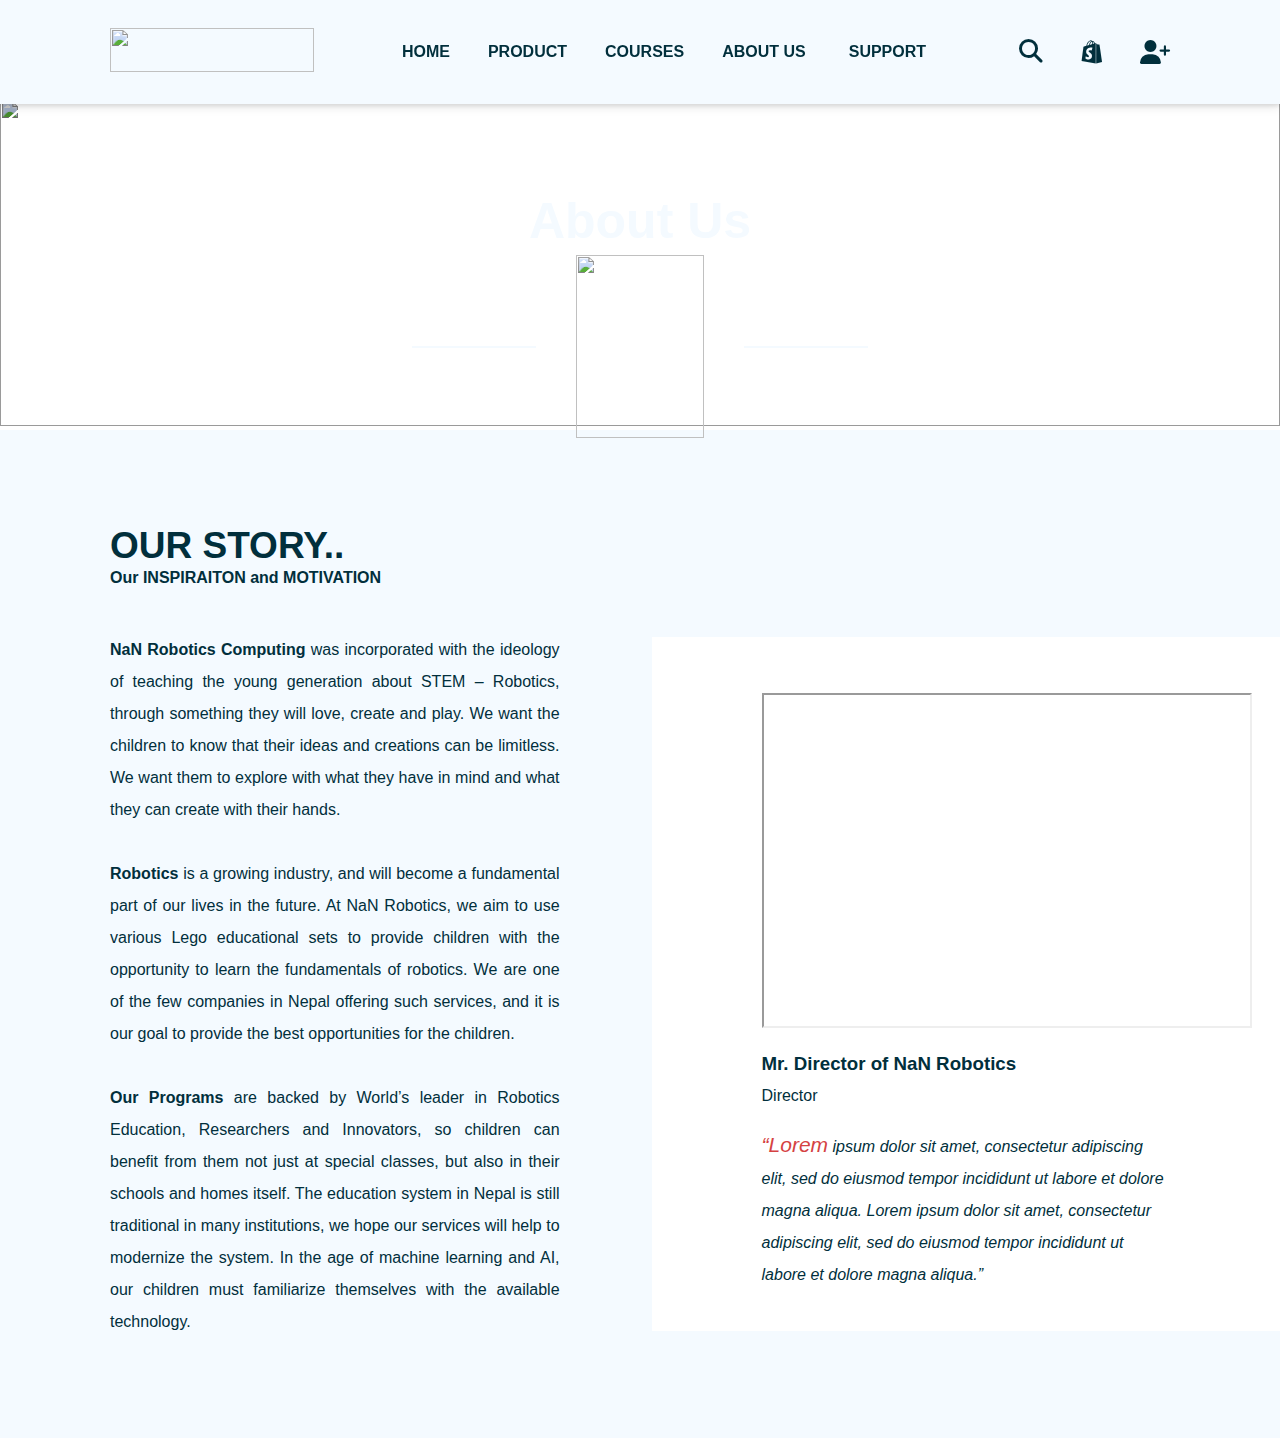
==== about.html @ 8c330cb4 "adding files" ====
<!DOCTYPE html>
<html lang="en">
    <head>
        <meta charset="UTF-8">
        <meta name="viewport" content="width=device-width, initial-scale=1.0">
        <title>About Us</title>
        <link rel="stylesheet" href="/about.css">
        <link rel="stylesheet" href="https://cdnjs.cloudflare.com/ajax/libs/font-awesome/6.4.0/css/all.min.css">
    </head>
    <body>
        <!-- ----------------NAV BAR---------------------- -->
        <section class="nav-bar">
            <nav>
                <div class="wow fadeInLeft">
                    <img src="/images/logo.png" class="logo">
                </div>
                <div class="hz-menu wow zoomInDown">
                    <ul>
                        <li>
                            <a href="/index.html">HOME</a>
                        </li>
                        <li>
                            <a href="#products">PRODUCT</a>
                        </li>
                        <li>
                            <a href="#courses">COURSES</a>
                        </li>
                        <!-- ---------------NAV BAR DROPDOWN----------------- -->
                        <li class="dropdown">
                            <div class="dropbtn">
                                <a href="#about">ABOUT US</a>
                                <div class="dropdown__arrow">
                                    <img src="/images/dropdown_arrow.svg" alt="">
                                </div>
                            </div>
                            <ul class="dropdown-content">
                                <li>
                                    <a href="#">COMPANY</a>
                                </li>
                                <li>
                                    <a href="#blogs">BLOGS</a>
                                </li>
                                <li>
                                    <a href="#">PROJECT GALLERY</a>
                                </li>
                                <li>
                                    <a href="#testimonials">TESTIMONIALS</a>
                                </li>
                            </ul>
                        </li>
                        <li class="dropdown">
                            <div class="dropbtn">
                                <a href="">SUPPORT</a>
                                <div class="dropdown__arrow">
                                    <img src="/images/dropdown_arrow.svg" alt="">
                                </div>
                            </div>
                            <ul class="dropdown-content">
                                <li>
                                    <a href="#">PARTNERSHIP</a>
                                </li>
                                <li>
                                    <a href="#">CONTACT</a>
                                </li>
                                <li>
                                    <a href="#">CURRICULUM</a>
                                </li>
                            </ul>
                        </li>
                    </ul>
                </div>
                <!-- ---------------NAV BAR DROPDOWN----------------- -->
                <div class="icons wow fadeInRight">
                    <div id="myOverlay" class="overlay">
                        <span class="closebtn" onclick="closeSearch()" title="Close Overlay">×</span>
                        <div class="overlay-content">
                            <form action="">
                                <input type="text" placeholder="Search.." name="search">
                                <button type="submit">
                                    <i class="fa fa-search"></i>
                                </button>
                            </form>
                        </div>
                    </div>
                    <div class="openBtn" onclick="openSearch()">
                        <i class="fa-solid fa-magnifying-glass fa-spin"></i>
                    </div>
                    <a href="">
                        <i class="fa-brands fa-shopify fa-bounce"></i>
                    </a>
                    <a href="">
                        <i class="fa-solid fa-user-plus fa-beat"></i>
                    </a>
                </div>
            </nav>
        </section>
        <!-- ----------------NAV BAR---------------------- -->
        <!-- ----------------hero-section---------------------- -->
        <section id="hero-section">
            <img class="main-image" src="/images/about.jpg" alt="">
            <div class="caption">
                <div class="title">
                    <h1 class=" wow fadeInLeft">About Us</h1>
                    <div class="title-icon">
                        <div class="line"></div>
                        <div class="icon">
                            <img src="/images/title-icon.svg" alt="">
                        </div>
                        <div class="line"></div>
                    </div>
                </div>
                <!-- <div class="wow zoomInDown">
                    <button class="cta">
                        <span>ENROLL NOW</span>
                        <svg viewBox="0 0 13 10" height="10px" width="15px">
                            <path d="M1,5 L11,5"></path>
                            <polyline points="8 1 12 5 8 9"></polyline>
                        </svg>
                    </button>
                </div> -->
            </div>
        </section>
        <!-- ----------------hero-section---------------------- -->
        <!-- ---------------our story----------------- -->
        <section id="our-story">
            <div class="left-container">
                <header>
                    <h2 class="wow fadeInLeft">
                        <b>OUR STORY..</b>
                    </h2>
                    <h4 class="wow fadeInRight">
                        Our INSPIRAITON and MOTIVATION
                    </h4>
                </header>
                <p class="wow fadeInDown">
                    <b>NaN Robotics Computing</b>
                    was incorporated with the ideology of teaching the young generation about STEM – Robotics, through something they will love, create and play. We want the children to know that their ideas and creations can be limitless. We want them to explore with what they have in mind and what they can create with their hands.
                    <br>
                    <br>
                    <b>Robotics</b>
                    is a growing industry, and will become a fundamental part of our lives in the future. At NaN Robotics, we aim to use various Lego educational sets to provide children with the opportunity to learn the fundamentals of robotics. We are one of the few companies in Nepal offering such services, and it is our goal to provide the best opportunities for the children.
                    <br>
                    <br>
                    <b>Our Programs</b>
                    are backed by World’s leader in Robotics Education, Researchers and Innovators, so children can benefit from them not just at special classes, but also in their schools and homes itself. The education system in Nepal is still traditional in many institutions, we hope our services will help to modernize the system. In the age of machine learning and AI, our children must familiarize themselves with the available technology.
                </p>
            </div>
            <div class="right-container">
                <div class="director-image">
                    <iframe width="490" height="335"  src="https://www.youtube.com/embed/Amfrm2V_KO0?controls=0"></iframe>
                </div>
                <div class="director-text">
                    <h3>Mr. Director of NaN Robotics</h3>
                    <p>Director</p>
                    <p>
                        <i>
                            <span class="red">“Lorem</span> ipsum dolor sit amet, consectetur adipiscing elit, sed do eiusmod tempor incididunt ut labore et dolore magna aliqua. Lorem ipsum dolor sit amet, consectetur adipiscing elit, sed do eiusmod tempor incididunt ut labore et dolore magna aliqua.”
                        </i>
                    </p>
                </div>
            </div>
        </section>
        <!-- ---------------our story----------------- -->
    </body>
</html>
---- about.css ----
* {
  padding: 0;
  margin: 0;
  box-sizing: border-box;
  font-family: "Montserrat", sans-serif;
  scroll-behavior: smooth;
  color: #012f3c;
}

/* ------------------------NAV BAR-------------------- */

nav {
  position: fixed;
  z-index: 999;
  top: 0;
  width: 100%;
  background-color: #f4faff;
  padding: 28px 110px;
  display: flex;
  justify-content: space-between;
  align-items: center;
  box-shadow: 0 2px 4px 0 rgba(0, 0, 0, 0.1), 0 3px 10px 0 rgba(0, 0, 0, 0.1);
}

/* a:active {
  color: #03a4ee;} */

.logo {
  width: 204px;
  height: 44.2px;
}

.icons {
  display: flex;
  flex-direction: row;
  justify-content: center;
  align-items: center;
  gap: 38px;
}

.icons i {
  font-size: 24px;
  color: #012f3c;
}

/* -------------SEARCH IN NAV BAR------------------ */

.openBtn {
  border: none;
  font-size: 20px;
  cursor: pointer;
}

.overlay {
  height: 100%;
  width: 100%;
  display: none;
  position: fixed;
  z-index: 1;
  top: 0;
  left: 0;
  background-color: rgb(0, 0, 0);
  background-color: rgba(0, 0, 0, 0.9);
}

.overlay-content {
  position: relative;
  top: 46%;
  width: 80%;
  text-align: center;
  margin-top: 30px;
  margin: auto;
}

.overlay .closebtn {
  position: absolute;
  top: 20px;
  right: 45px;
  font-size: 60px;
  cursor: pointer;
  color: #f4faff;
}

.overlay .closebtn:hover {
  color: #ccc;
}

.overlay input[type="text"] {
  padding: 15px;
  font-size: 20.5px;
  border: none;
  float: left;
  width: 80%;
  background: #f4faff;
}

.overlay input[type="text"]:hover {
  background: #f1f1f1;
}

.overlay button {
  float: left;
  width: 20%;
  padding: 17px;
  background: #012f3c;
  font-size: 16px;
  border: none;
  cursor: pointer;
  color: #03a4ee;
}

.overlay button:hover {
  background: #03a4ee;
}

.overlay i {
  color: #f4faff;
}

/* ------------------Menu----------------- */

.hz-menu ul {
  font-size: 16px;
  display: flex;
  align-items: center;
  flex-direction: row;
  gap: 38px;
  list-style-type: none;
  padding: 0;
  margin: 0;
}

.hz-menu ul li a {
  position: relative;
  font-weight: 600;
  cursor: pointer;
  /* padding: 12px 16px; */
  /* border-radius: 10px; */
  color: #012f3c;
  text-decoration: none;
}

.hz-menu ul li a:hover {
  color: #03a4ee;
}

.hz-menu ul li a::after {
  content: "";
  position: absolute;
  left: 0;
  top: 0;
  width: 100%;
  height: 100%;
  transform-origin: center;
  transition: 0.3s;
  border-radius: 10px;
  /* background-color: #f2f2fc; */
  z-index: -1;
  transform: scale(0.5, 0.5);
  opacity: 0;
}

.hz-menu ul li a:hover::after {
  transform: scale(1, 1);
  opacity: 1;
}

@media only screen and (max-width: 830px) {
  .hz-menu ul {
    flex-direction: column;
    gap: 35px;
  }
}

/* -----------NAV BAR DROPDOWN------------- */

.dropdown {
  display: flex;
  position: relative;
  font-size: 16px;
  font-weight: 600;
}

.dropdown__arrow img {
  margin-left: 5px;
  margin-bottom: 3px;
}

.dropbtn {
  display: flex;
  /* background-color: #04aa6d; */
  color: #012f3c;
  /* padding: 12px 16px; */
  font-size: 16px;
  border: none;
  font-weight: 600px;
}

.dropdown {
  position: relative;
  display: inline-block;
}

.dropdown-content {
  display: none !important;
  position: absolute;
  background-color: #f4faff;
  /* min-width: 160px; */
  /* min-width: 100%; */
  box-shadow: 0px 8px 16px 0px rgba(0, 0, 0, 0.2);
  z-index: 1;
  margin: 0px 056px;
}

.dropdown-content a {
  color: #012f3c;
  padding: 3px 16px 7px 16px !important;
  text-decoration: none;
  display: block;
  font-size: 12px;
  font-weight: 600px;
}

.dropdown-content a:hover {
  background-color: #f2f2fc;
}

.dropdown:hover .dropdown-content {
  display: block !important;
}

/* .dropdown:hover .dropbtn {
  background-color: #3e8e41;
  padding: 10px;
} */

/* ------------------------NAV BAR-------------------- */

/* ---------------------hero-section------------------ */

#hero-section .main-image {
  margin-top: 100px;
  top: 0;
  left: 0;
  width: 100%;
  height: 326px;
  object-fit: cover;
  filter: brightness(80%);
}

.caption {
  position: absolute;
  top: 35%;
  left: 50%;
  transform: translate(-50%, -50%);
  /* background-color: rgba(0, 0, 0, 0.5); */
  padding: 10px;
  text-align: center;
  display: flex;
  flex-direction: column;
  align-items: center;
}

.caption h1 {
  font-size: 50px;
  font-weight: 700;
  margin-bottom: 5px;
  color: #f4faff;
}

.blue-letter {
  color: #03a4ee;
}

.caption h3 {
  font-size: 21px;
  font-weight: 700;
  /* margin-bottom: 0px; */
}

.caption .text {
  margin: 20px 20px 0;
}

.title-icon {
  display: flex;
  justify-content: space-between;
  align-items: center;
  white-space: nowrap;
}

.title-icon .icon {
  height: 183px;
  width: 128px;
  /* object-fit: cover; */
}

.icon img {
  height: 100%;
  width: 100%;
  /* object-fit: cover; */
}
.line {
  border: 1px solid #f4faff;
  width: 124px;
  height: 1px;
  margin: 0 40px;
}

/* ---------- hero-section---------- */

/* ----------how it works---------- */

#our-story h2 {
  font-size: 37px;
}
#our-story h2,
#our-story h4 {
  text-align: left;
}

#our-story {
  display: flex;
  justify-content: space-between;
  align-items: center;
  gap: 92px;
  background: #f4faff;
  line-height: 200%;
}

#our-story .left-container {
  padding: 100px 0 100px 110px;
  float: left;
  text-align: left;
  width: 620px;
}

#our-story .left-container p {
  padding-top: 40px;
  /* padding-bottom: 30px; */
  line-height: 200%;
  text-align: justify;
}

#our-story .right-container {
  width: 713px;
  height: 694px;
  background: white;
  margin:  200px 0 100px 0;
}

#our-story .director-image {
  width: 490px;
  height: 335px;
  padding: 56px 110px;
}

#our-story .director-text {
  padding: 56px 110px;
}

#our-story .director-text h3 {
  margin-top: 20px;
}

#our-story .director-text p {
  margin-bottom: 17px;
}

#our-story .red{
    color: #D54242;
    font-size: 21px;
}

/* ----------how it works---------- */
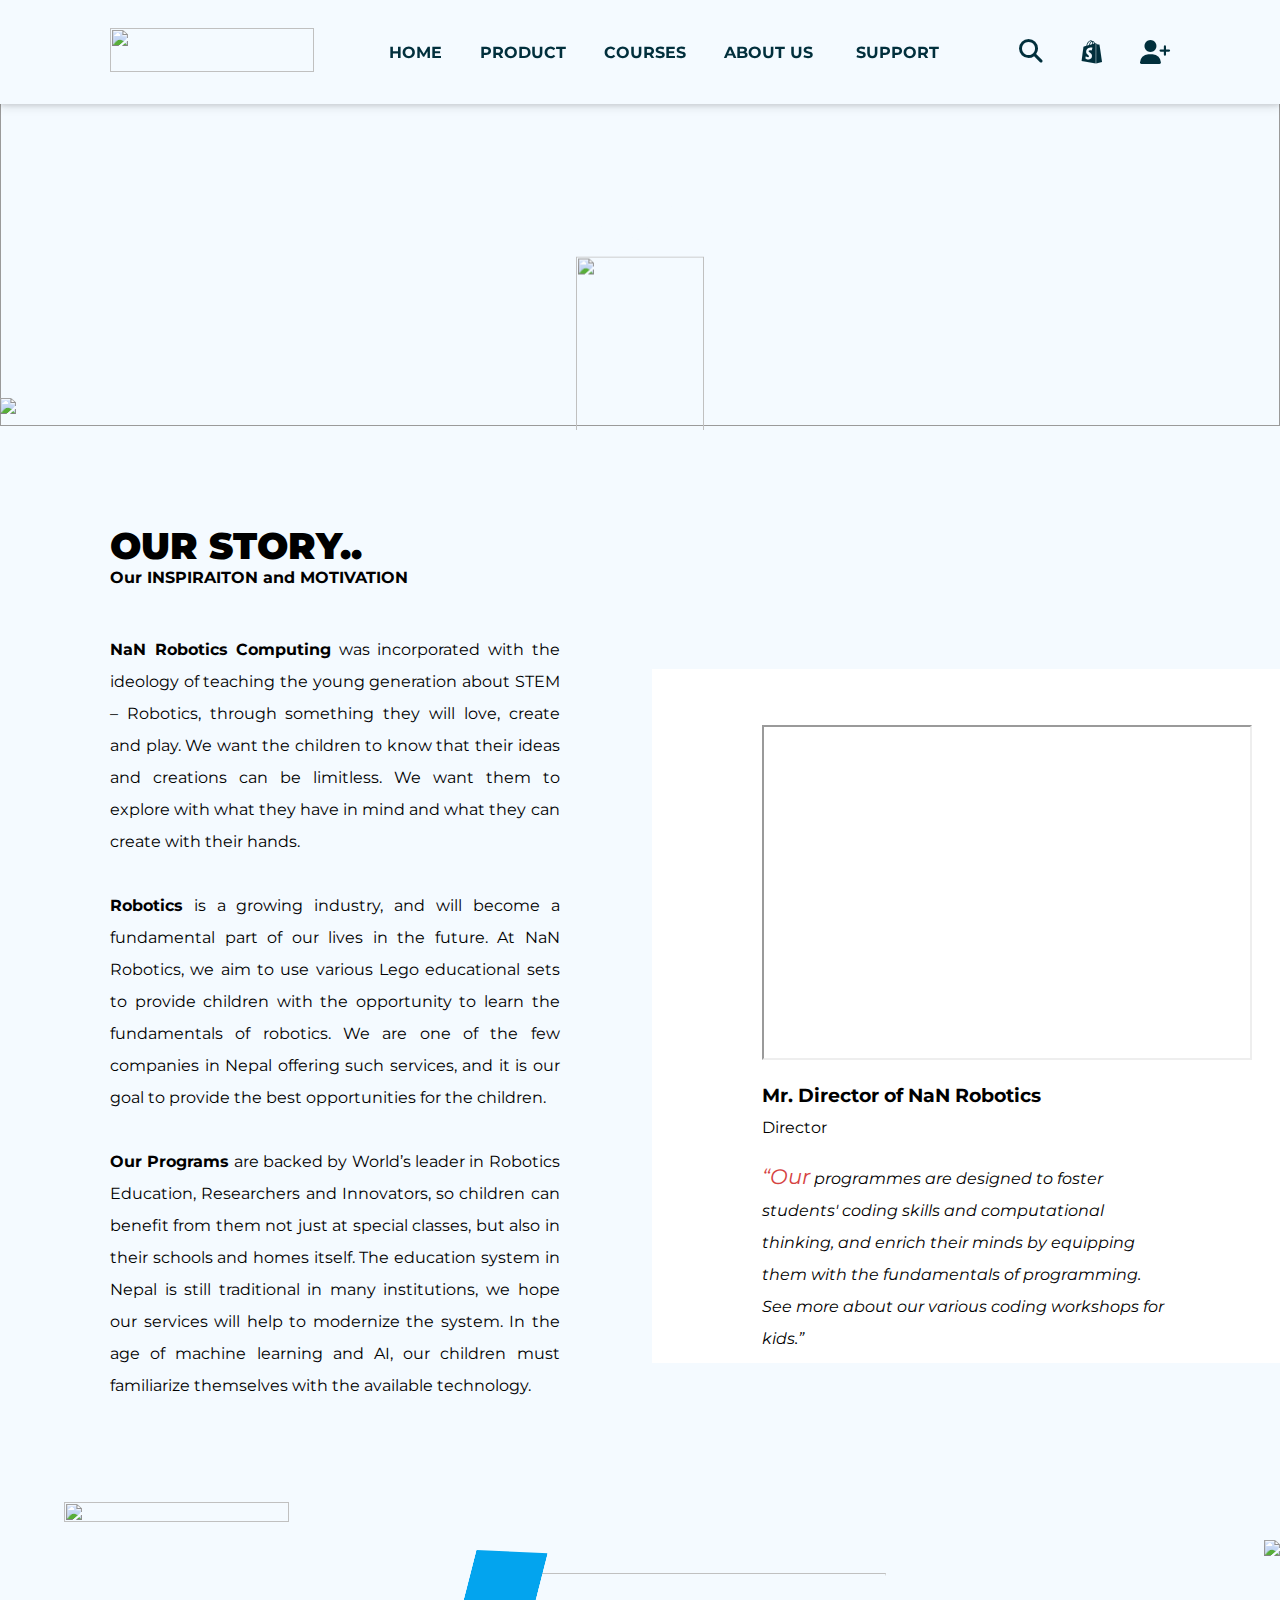
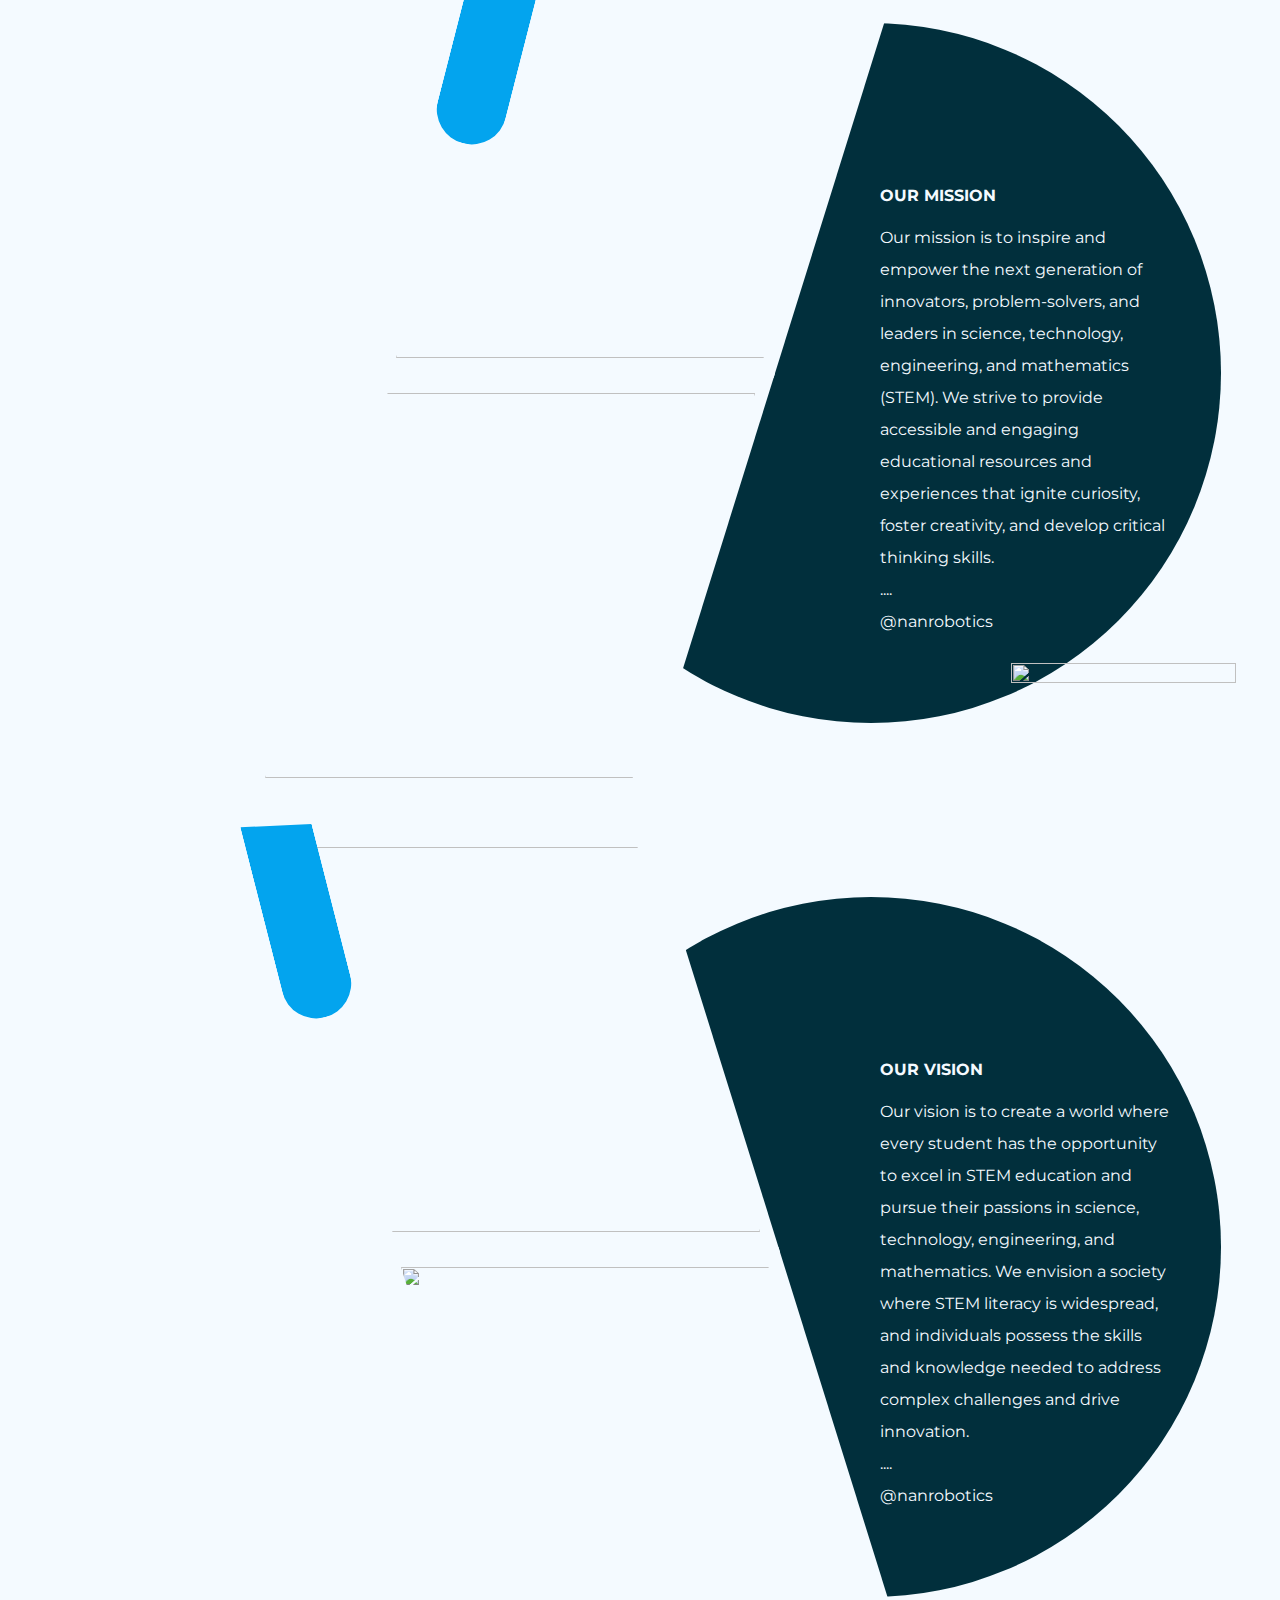
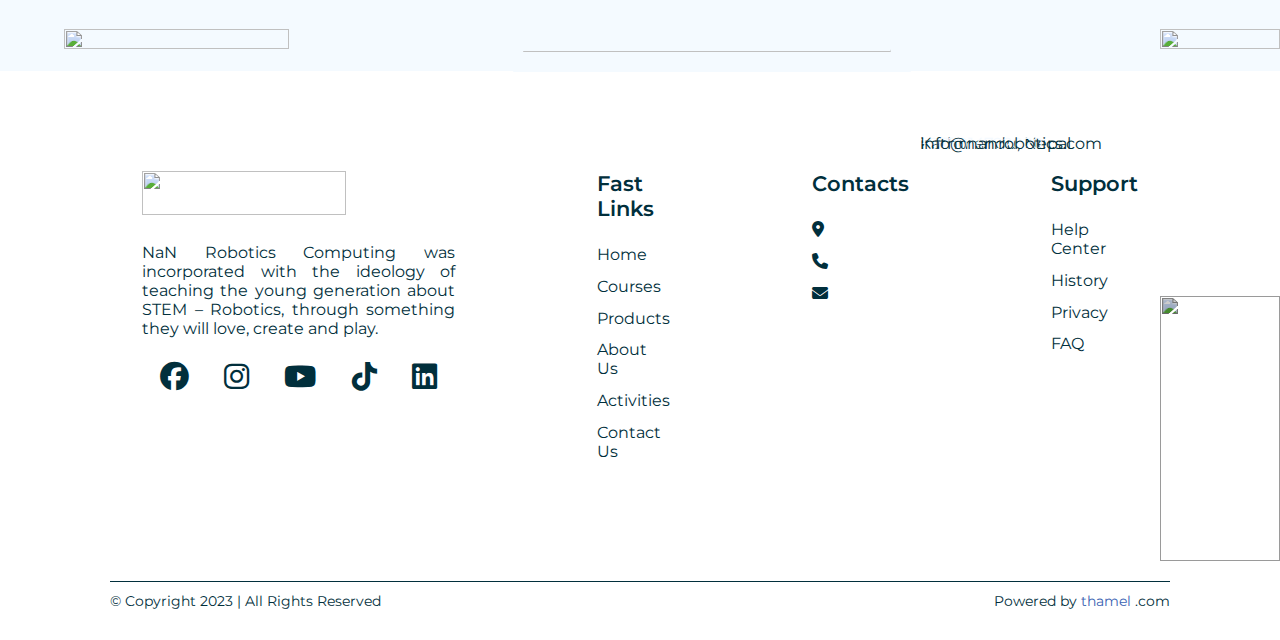
==== commit 11ce7749: "about page completion" ====
--- a/about.html
+++ b/about.html
@@ -11,10 +11,12 @@
         <!-- ----------------NAV BAR---------------------- -->
         <section class="nav-bar">
             <nav>
-                <div class="wow fadeInLeft">
-                    <img src="/images/logo.png" class="logo">
-                </div>
-                <div class="hz-menu wow zoomInDown">
+                <div class="wow bounceInDown">
+                    <a href="/index.html">
+                        <img src="/images/logo.png" class="logo">
+                    </a>
+                </div>
+                <div class="hz-menu " id="menu">
                     <ul>
                         <li>
                             <a href="/index.html">HOME</a>
@@ -41,7 +43,7 @@
                                     <a href="#blogs">BLOGS</a>
                                 </li>
                                 <li>
-                                    <a href="#">PROJECT GALLERY</a>
+                                    <a href="#">GALLERY</a>
                                 </li>
                                 <li>
                                     <a href="#testimonials">TESTIMONIALS</a>
@@ -70,7 +72,7 @@
                     </ul>
                 </div>
                 <!-- ---------------NAV BAR DROPDOWN----------------- -->
-                <div class="icons wow fadeInRight">
+                <div class="icons wow zoomInDown">
                     <div id="myOverlay" class="overlay">
                         <span class="closebtn" onclick="closeSearch()" title="Close Overlay">×</span>
                         <div class="overlay-content">
@@ -83,13 +85,16 @@
                         </div>
                     </div>
                     <div class="openBtn" onclick="openSearch()">
-                        <i class="fa-solid fa-magnifying-glass fa-spin"></i>
+                        <i class="fa-solid fa-magnifying-glass animated-icon"></i>
                     </div>
                     <a href="">
-                        <i class="fa-brands fa-shopify fa-bounce"></i>
+                        <i class="fa-brands fa-shopify animated-icon"></i>
                     </a>
                     <a href="">
-                        <i class="fa-solid fa-user-plus fa-beat"></i>
+                        <i class="fa-solid fa-user-plus animated-icon"></i>
+                    </a>
+                    <a href="javascript:void(0);" class="bar-icon" onclick="myFunction()">
+                        <i class="fa-solid fa-bars animated-icon"></i>
                     </a>
                 </div>
             </nav>
@@ -123,6 +128,7 @@
         <!-- ----------------hero-section---------------------- -->
         <!-- ---------------our story----------------- -->
         <section id="our-story">
+            <img src="/images/lego1.svg" class="top-left">
             <div class="left-container">
                 <header>
                     <h2 class="wow fadeInLeft">
@@ -147,19 +153,207 @@
             </div>
             <div class="right-container">
                 <div class="director-image">
-                    <iframe width="490" height="335"  src="https://www.youtube.com/embed/Amfrm2V_KO0?controls=0"></iframe>
+                    <iframe src="https://www.youtube.com/embed/Amfrm2V_KO0?controls=0"></iframe>
                 </div>
                 <div class="director-text">
                     <h3>Mr. Director of NaN Robotics</h3>
                     <p>Director</p>
                     <p>
                         <i>
-                            <span class="red">“Lorem</span> ipsum dolor sit amet, consectetur adipiscing elit, sed do eiusmod tempor incididunt ut labore et dolore magna aliqua. Lorem ipsum dolor sit amet, consectetur adipiscing elit, sed do eiusmod tempor incididunt ut labore et dolore magna aliqua.”
+                            <span class="red">“Our</span>
+                            programmes are designed to foster students' coding skills and computational thinking, and enrich their minds by equipping them with the fundamentals of programming. See more about our various coding workshops for kids.”
                         </i>
                     </p>
                 </div>
             </div>
+            <img src="/images/python-bg-icon.svg" class="bottom-right">
         </section>
         <!-- ---------------our story----------------- -->
+        <!-- ---------------mission-vision----------------- -->
+        <section id="mission-vision">
+            <div class="hands-left-icon wow zoomInDown">
+                <img src="/images/hands-left-icon.svg" alt="">
+            </div>
+            <div class="up-container">
+                <div class="circle">
+                    <div class="text">
+                        <img class="heading-dots" src="/images/dots.svg" alt="">
+                        <img class="rectangle-dots" src="/images/rectangle dots.svg" alt="">
+                        <h4>OUR MISSION</h4>
+                        <p>
+                            Our mission is to inspire and empower the next generation of innovators, problem-solvers, and leaders in science, technology, engineering, and mathematics (STEM). We strive to provide accessible and engaging educational resources and experiences that ignite curiosity, foster creativity, and develop critical thinking skills.
+                            <br>
+                            ....
+                            <br>
+                            @nanrobotics
+                        </p>
+                    </div>
+                    <div class="up-image">
+                        <img src="/images/mission1.jpg" alt="">
+                    </div>
+                    <div class="small-shape"></div>
+                    <div class="down-image">
+                        <img src="/images/mission2.jpg" alt="">
+                    </div>
+                </div>
+            </div>
+            <div class="one-hand-up-icon wow zoomInDown">
+                <img src="/images/one-hand-up-icon.svg" alt="">
+            </div>
+            <div class="down-container">
+                <div class="circle">
+                    <div class="text">
+                        <img class="heading-dots" src="/images/dots.svg" alt="">
+                        <img class="rectangle-dots" src="/images/rectangle dots.svg" alt="">
+                        <h4>OUR VISION</h4>
+                        <p>
+                            Our vision is to create a world where every student has the opportunity to excel in STEM education and pursue their passions in science, technology, engineering, and mathematics. We envision a society where STEM literacy is widespread, and individuals possess the skills and knowledge needed to address complex challenges and drive innovation.
+                            <br>
+                            ....
+                            <br>
+                            @nanrobotics
+                        </p>
+                    </div>
+                    <div class="up-image">
+                        <img src="/images/vision1.jpg" alt="">
+                    </div>
+                    <div class="small-shape"></div>
+                    <div class="down-image">
+                        <img src="/images/vision2.jpeg  " alt="">
+                    </div>
+                </div>
+            </div>
+            <div class="hands-right-icon wow zoomInDown">
+                <img src="/images/hands-right-icon.svg" alt="">
+            </div>
+            <div class="spark">
+                <img src="/images/spark.svg" alt="">
+            </div>
+        </section>
+        <!-- ---------------mission-vision----------------- -->
+        <!-- ---------------footer----------------- -->
+        <section id="footer">
+            <footer>
+                <div class="row primary wow fadeInUp">
+                    <div class="column about">
+                        <div class="">
+                            <a href="/index.html">
+                                <img src="/images/logo.png" class="logo">
+                            </a>
+                        </div>
+                        <p>
+                            NaN Robotics Computing was incorporated with the ideology of teaching the young generation about STEM – Robotics, through something they will love, create and play.
+                        </p>
+                        <div class="social">
+                            <i class="fa-brands fa-facebook animated-icon"></i>
+                            <i class="fa-brands fa-instagram animated-icon"></i>
+                            <i class="fa-brands fa-youtube animated-icon"></i>
+                            <i class="fa-brands fa-tiktok animated-icon"></i>
+                            <i class="fa-brands fa-linkedin animated-icon"></i>
+                        </div>
+                    </div>
+                    <div class="column links">
+                        <h3>Fast Links</h3>
+                        <ul>
+                            <li>
+                                <a href="/index.html">Home</a>
+                            </li>
+                            <li>
+                                <a href="#courses">Courses</a>
+                            </li>
+                            <li>
+                                <a href="#products">Products</a>
+                            </li>
+                            <li>
+                                <a href="#about">About Us</a>
+                            </li>
+                            <li>
+                                <a href="#activities">Activities</a>
+                            </li>
+                            <li>
+                                <a href="#contacts">Contact Us</a>
+                            </li>
+                        </ul>
+                    </div>
+                    <div class="column links">
+                        <h3>Contacts</h3>
+                        <ul>
+                            <li>
+                                <div class="location">
+                                    <div class="icon">
+                                        <a href="">
+                                            <i class="fa-solid fa-location-dot"></i>
+                                        </a>
+                                    </div>
+                                    <div class="text">
+                                        <a href="">Kathmandu, Nepal</a>
+                                    </div>
+                                </div>
+                            </li>
+                            <li>
+                                <div class="phone">
+                                    <div class="icon">
+                                        <a href="">
+                                            <i class="fa-solid fa-phone"></i>
+                                        </a>
+                                    </div>
+                                    <div class="text">+977014792020</div>
+                                </div>
+                            </li>
+                            <li>
+                                <div class="mail">
+                                    <div class="icon">
+                                        <a href="">
+                                            <i class="fa-solid fa-envelope"></i>
+                                        </a>
+                                    </div>
+                                    <div class="text">
+                                        <a href="mailto: info@nanrobotics.com">info@nanrobotics.com</a>
+                                    </div>
+                                </div>
+                            </li>
+                        </ul>
+                    </div>
+                    <div class="column support">
+                        <h3>Support</h3>
+                        <ul>
+                            <li>
+                                <a href="">Help Center</a>
+                            </li>
+                            <li>
+                                <a href="">History</a>
+                            </li>
+                            <li>
+                                <a href="">Privacy</a>
+                            </li>
+                            <li>
+                                <a href="">FAQ</a>
+                            </li>
+                        </ul>
+                    </div>
+                    <div class="robot">
+                        <img src="/images/footer-robot.png" alt="">
+                    </div>
+                </div>
+                <div class="copyright wow fadeInUp">
+                    <div class="p1">
+                        <p>© Copyright 2023 | All Rights Reserved</p>
+                    </div>
+                    <div class="p2">
+                        <p>
+                            Powered by
+                            <span class="highlight">thamel</span>
+                            .com
+                        </p>
+                    </div>
+                </div>
+                <div id="progress">
+                    <i id="progress-value" class="fa-solid fa-angle-up"></i>
+                </div>
+            </footer>
+        </section>
+        <!-- ---------------footer----------------- -->
+        <script src="https://code.jquery.com/jquery-1.10.2.js"></script>
+        <script src="script.js"></script>
     </body>
 </html>
--- a/about.css
+++ b/about.css
@@ -1,17 +1,18 @@
+@import url("https://fonts.googleapis.com/css2?family=Montserrat:wght@200;300;400;500;600;700;800;900&display=swap");
+
 * {
   padding: 0;
   margin: 0;
   box-sizing: border-box;
   font-family: "Montserrat", sans-serif;
   scroll-behavior: smooth;
-  color: #012f3c;
-}
-
-/* ------------------------NAV BAR-------------------- */
+}
+
+/* ------NAV BAR--------- */
 
 nav {
   position: fixed;
-  z-index: 999;
+  z-index: 1000;
   top: 0;
   width: 100%;
   background-color: #f4faff;
@@ -101,7 +102,7 @@
 .overlay button {
   float: left;
   width: 20%;
-  padding: 17px;
+  padding: 19px;
   background: #012f3c;
   font-size: 16px;
   border: none;
@@ -122,20 +123,19 @@
 .hz-menu ul {
   font-size: 16px;
   display: flex;
-  align-items: center;
+  /* align-items: center; */
   flex-direction: row;
   gap: 38px;
   list-style-type: none;
-  padding: 0;
+  padding: 5px;
   margin: 0;
 }
 
 .hz-menu ul li a {
   position: relative;
-  font-weight: 600;
+  font-weight: 700;
   cursor: pointer;
-  /* padding: 12px 16px; */
-  /* border-radius: 10px; */
+  white-space: nowrap;
   color: #012f3c;
   text-decoration: none;
 }
@@ -165,12 +165,39 @@
   opacity: 1;
 }
 
-@media only screen and (max-width: 830px) {
-  .hz-menu ul {
-    flex-direction: column;
-    gap: 35px;
-  }
-}
+.bar-icon {
+  display: none;
+}
+
+/* --------animation---------- */
+/* Define the keyframes animation for bounce effect */
+@keyframes bounceAnimation {
+  0%,
+  20%,
+  50%,
+  80%,
+  100% {
+    transform: translateY(0);
+  }
+  40% {
+    transform: translateY(-20px);
+  }
+  60% {
+    transform: translateY(-10px);
+  }
+}
+
+/* Apply the animation to the icon */
+.animated-icon {
+  transition: transform 0.3s ease-in-out;
+}
+
+/* Add bounce animation on hover */
+.animated-icon:hover {
+  animation: bounceAnimation 1s infinite;
+}
+
+/* --------animation---------- */
 
 /* -----------NAV BAR DROPDOWN------------- */
 
@@ -193,32 +220,28 @@
   /* padding: 12px 16px; */
   font-size: 16px;
   border: none;
-  font-weight: 600px;
-}
-
-.dropdown {
-  position: relative;
-  display: inline-block;
+  font-weight: 600;
 }
 
 .dropdown-content {
   display: none !important;
   position: absolute;
+  top: 90%;
+  right: 0%;
+  transform: translate(12%, 0%);
   background-color: #f4faff;
-  /* min-width: 160px; */
-  /* min-width: 100%; */
-  box-shadow: 0px 8px 16px 0px rgba(0, 0, 0, 0.2);
+  /* box-shadow: 0px 8px 16px 0px rgba(0, 0, 0, 0.2); */
   z-index: 1;
-  margin: 0px 056px;
 }
 
 .dropdown-content a {
   color: #012f3c;
-  padding: 3px 16px 7px 16px !important;
+  padding: 5px 10px !important;
   text-decoration: none;
   display: block;
-  font-size: 12px;
-  font-weight: 600px;
+  font-size: 14px;
+  font-weight: 600;
+  z-index: 1;
 }
 
 .dropdown-content a:hover {
@@ -227,23 +250,153 @@
 
 .dropdown:hover .dropdown-content {
   display: block !important;
-}
-
-/* .dropdown:hover .dropbtn {
-  background-color: #3e8e41;
-  padding: 10px;
-} */
-
-/* ------------------------NAV BAR-------------------- */
+  padding-top: 50px;
+}
+
+@media screen and (max-width: 1200px) {
+  .logo {
+    width: 180px;
+    height: 36px;
+  }
+
+  .hz-menu ul {
+    gap: 20px;
+  }
+  .hz-menu ul a {
+    font-size: 14px !important;
+  }
+
+  .icons {
+    gap: 28px;
+  }
+
+  .icons i {
+    font-size: 20px;
+  }
+  .dropbtn {
+    padding-top: 2px !important;
+  }
+}
+
+@media screen and (max-width: 992px) {
+  .bar-icon {
+    display: block;
+  }
+
+  .hz-menu {
+    display: none;
+  }
+  .hz-menu ul {
+    flex-direction: column;
+    align-items: flex-start;
+    gap: 35px;
+    position: absolute;
+    top: 95%;
+    left: 00%;
+    background: rgb(255, 255, 255);
+    /* height: 40vh; */
+    width: 70%;
+    /* text-align: center; */
+    padding: 20px 0 20px 110px;
+    transition: all 0.3s ease;
+  }
+  .dropdown-content {
+    background-color: #f4faff;
+    min-width: 200px;
+    /* transform: translate(10%, -60%); */
+    box-shadow: 0px 8px 16px 0px rgba(0, 0, 0, 0.2);
+    padding: 5px !important;
+  }
+}
+
+@media screen and (max-width: 768px) {
+  .logo {
+    width: 155px;
+    height: 32px;
+  }
+  .icons {
+    gap: 20px;
+  }
+  .icons i {
+    font-size: 18px;
+  }
+  .hz-menu ul {
+    gap: 20px;
+    top: 100%;
+  }
+  .hz-menu ul a {
+    font-size: 14px !important;
+  }
+  .dropdown-content a {
+    font-size: 12px;
+  }
+}
+
+@media screen and (max-width: 600px) {
+  nav {
+    padding: 28px 50px;
+  }
+  .logo {
+    width: 105px;
+    height: 25px;
+  }
+
+  .hz-menu ul {
+    gap: 15px;
+  }
+  .hz-menu ul a {
+    font-size: 12px !important;
+  }
+  .dropdown-content a {
+    font-size: 12px;
+  }
+  .dropdown__arrow img {
+    margin-left: 5px;
+    margin-bottom: 10px;
+  }
+  .hz-menu ul {
+    padding: 20px 0 20px 50px;
+    box-shadow: 0px 8px 16px 0px rgba(0, 0, 0, 0.2);
+    width: 50%;
+  }
+  .dropdown-content {
+    min-width: 125px;
+  }
+}
+
+@media screen and (max-width: 350px) {
+  .line {
+    display: none;
+  }
+  .icons {
+    gap: 15px;
+  }
+  .icons i {
+    font-size: 15px;
+  }
+  .logo {
+    width: 80px;
+    height: 20px;
+  }
+  .dropdown-content {
+    top: 250%;
+    right: 0%;
+    transform: translate(-20%, 0%);
+  }
+}
+
+/* ------NAV BAR--------- */
 
 /* ---------------------hero-section------------------ */
+#hero-section {
+  background: #f4faff;
+}
 
 #hero-section .main-image {
-  margin-top: 100px;
   top: 0;
   left: 0;
   width: 100%;
-  height: 326px;
+  height: 426px;
   object-fit: cover;
   filter: brightness(80%);
 }
@@ -307,9 +460,15 @@
   margin: 0 40px;
 }
 
+@media screen and (max-width: 1200px) {
+  .caption {
+    top: 40%;
+  }
+}
+
 /* ---------- hero-section---------- */
 
-/* ----------how it works---------- */
+/* ----------our story---------- */
 
 #our-story h2 {
   font-size: 37px;
@@ -326,6 +485,7 @@
   gap: 92px;
   background: #f4faff;
   line-height: 200%;
+  position: relative;
 }
 
 #our-story .left-container {
@@ -346,7 +506,7 @@
   width: 713px;
   height: 694px;
   background: white;
-  margin:  200px 0 100px 0;
+  margin: 200px 0 100px 0;
 }
 
 #our-story .director-image {
@@ -367,9 +527,817 @@
   margin-bottom: 17px;
 }
 
-#our-story .red{
-    color: #D54242;
-    font-size: 21px;
-}
-
-/* ----------how it works---------- */
+#our-story .red {
+  color: #d54242;
+  font-size: 21px;
+}
+iframe {
+  width: 490px;
+  height: 335px;
+}
+
+@media screen and (max-width: 1200px) {
+  #our-story {
+    gap: 50px;
+  }
+  #our-story .right-container {
+    width: 500px;
+    /* height: 400px; */
+    margin: 100px 0 50px 0;
+  }
+  #our-story .director-image {
+    width: 490px;
+    height: 335px;
+    padding: 50px;
+  }
+
+  iframe {
+    width: 400px;
+    height: 300px;
+  }
+  #our-story .left-container {
+    width: 520px;
+  }
+}
+@media screen and (max-width: 1200px) {
+  #our-story h2 {
+    font-size: 30px;
+  }
+  #our-story {
+    gap: 50px;
+  }
+  #our-story .left-container {
+    width: 520px;
+  }
+  #our-story .right-container {
+    width: 500px;
+    margin: 200px 0 50px 0;
+  }
+  /* #our-story .director-image {
+    width: 400px;
+    height: 300px;
+    padding: 50px;
+  } */
+  iframe {
+    width: 350px;
+    height: 250px;
+  }
+  #our-story .director-text {
+    padding: 56px 110px 56px 50px;
+  }
+  #our-story p {
+    font-size: 14px;
+    text-align: justify;
+  }
+  #our-story .director-text {
+    padding: 0px 110px 50px 50px;
+  }
+}
+
+/* ----------our story---------- */
+
+/* ----------mission-vision---------- */
+
+#mission-vision {
+  background: #f4faff;
+  position: relative;
+}
+
+.hands-left-icon,
+.hands-right-icon {
+  /* height: 325px; */
+  width: 225px;
+  position: absolute;
+  left: 5%;
+}
+
+.hands-right-icon {
+  /* height: 325px; */
+  width: 225px;
+  position: absolute;
+  left: 5%;
+  bottom: 1%;
+}
+
+.spark {
+  width: 120px;
+  position: absolute;
+  right: 0%;
+  bottom: 1%;
+}
+.hands-left-icon img,
+.hands-right-icon img,
+.one-hand-up-icon img,
+.spark img {
+  height: 100%;
+  width: 100%;
+  object-fit: cover;
+}
+
+.one-hand-up-icon {
+  /* height: 325px; */
+  width: 225px;
+  position: absolute;
+  left: 79%;
+  top: 43%;
+}
+
+.top-left {
+  position: absolute;
+  top: -3%;
+  left: 0;
+}
+
+.bottom-right {
+  position: absolute;
+  bottom: -5%;
+  z-index: 1;
+  right: 0;
+}
+
+.up-container {
+  padding: 121px 217px 54px 521px;
+}
+.circle {
+  height: 700px;
+  width: 700px;
+  border-radius: 50%;
+  background: #012f3c;
+  position: relative;
+}
+
+.text {
+  position: absolute;
+  right: 5%;
+  top: 15%;
+  color: #f4faff;
+  width: 316px;
+  line-height: 200%;
+  padding: 10px;
+}
+
+.rectangle-dots {
+  position: absolute;
+  bottom: 10%;
+  right: 148%;
+}
+
+.text h4 {
+  margin: 10px 0;
+}
+
+.up-image {
+  width: 530px;
+  height: 425px;
+  background: #f4faff;
+  position: absolute;
+  right: 45%;
+  top: -10%;
+  padding: 20px;
+  clip-path: polygon(25% 0%, 100% 0%, 75% 100%, 0% 100%);
+}
+.up-image img {
+  height: 100%;
+  width: 100%;
+  object-fit: cover;
+  clip-path: polygon(25% 0%, 100% 0%, 75% 100%, 0% 100%);
+}
+
+.small-shape {
+  width: 205px;
+  height: 70px;
+  background: #03a4ee;
+  position: absolute;
+  right: 90%;
+  top: -2%;
+  border-radius: 0 40px 40px 0;
+  transform: rotate(104.33deg);
+  clip-path: polygon(0% 0%, 100% 0%, 100% 100%, 75% 100%, 7% 100%);
+}
+
+.down-image {
+  width: 530px;
+  height: 425px;
+  background: #f4faff;
+  position: absolute;
+  right: 63.7%;
+  top: 50%;
+  padding: 20px;
+  clip-path: polygon(25% 0%, 100% 0%, 75% 100%, 0% 100%);
+}
+.down-image img {
+  height: 100%;
+  width: 100%;
+  object-fit: cover;
+  clip-path: polygon(25% 0%, 100% 0%, 75% 100%, 0% 100%);
+}
+/* ----------.down-container---------- */
+.down-container {
+  padding: 120px 217px 74px 521px;
+}
+.down-container .rectangle-dots {
+  position: absolute;
+  top: 10%;
+  right: 122%;
+  transform: rotate(145deg);
+}
+
+.down-container .up-image {
+  width: 530px;
+  height: 425px;
+  background: #f4faff;
+  position: absolute;
+  right: 63%;
+  top: -10%;
+  padding: 20px;
+  clip-path: polygon(0% 0%, 75% 0%, 100% 100%, 25% 100%);
+}
+
+.down-container .up-image img {
+  height: 100%;
+  width: 100%;
+  object-fit: cover;
+  clip-path: polygon(0% 0%, 75% 0%, 100% 100%, 25% 100%);
+}
+
+.down-container .small-shape {
+  width: 205px;
+  height: 70px;
+  background: #03a4ee;
+  position: absolute;
+  right: 117%;
+  top: -2%;
+  border-radius: 0 40px 40px 0;
+  transform: rotate(75.67deg);
+  clip-path: polygon(7% 0%, 100% 0%, 100% 100%, 75% 100%, 0% 100%);
+}
+
+.down-container .down-image {
+  width: 530px;
+  height: 425px;
+  background: #f4faff;
+  position: absolute;
+  right: 44.3%;
+  top: 50%;
+  padding: 20px;
+  clip-path: polygon(0% 0%, 75% 0%, 100% 100%, 25% 100%);
+}
+
+.down-container .down-image img {
+  height: 100%;
+  width: 100%;
+  object-fit: cover;
+  clip-path: polygon(0% 0%, 75% 0%, 100% 100%, 25% 100%);
+}
+
+@media screen and (max-width: 1200px) {
+  .hands-left-icon,
+  .hands-right-icon,
+  .one-hand-up-icon {
+    /* height: 325px; */
+    width: 125px;
+  }
+  .spark {
+    width: 60px;
+  }
+  .up-container {
+    padding: 100px 110px 50px 300px;
+  }
+  .circle {
+    height: 500px;
+    width: 500px;
+  }
+  .up-image {
+    right: 48%;
+    top: -7%;
+    width: 380px;
+    height: 275px;
+  }
+
+  .down-image {
+    right: 65.6%;
+    top: 44%;
+    width: 380px;
+    height: 275px;
+  }
+  .small-shape {
+    width: 105px;
+    height: 40px;
+    position: absolute;
+    right: 96%;
+    top: 0%;
+  }
+  .text {
+    position: absolute;
+    right: 10%;
+    top: 9%;
+    width: 216px;
+    font-size: 12px;
+    padding: 5px;
+  }
+  .down-container {
+    padding: 0px 217px 50px 300px;
+  }
+  .down-container .up-image {
+    width: 380px;
+    height: 275px;
+    right: 66%;
+    top: 0%;
+  }
+  .down-container .down-image {
+    width: 380px;
+    height: 275px;
+    right: 48.4%;
+    top: 51%;
+  }
+  .down-container .small-shape {
+    width: 105px;
+    height: 40px;
+    right: 119%;
+    top: 8%;
+  }
+  .rectangle-dots {
+    position: absolute;
+    bottom: 12%;
+    right: 122%;
+  }
+  .down-container .rectangle-dots {
+    position: absolute;
+    top: 10%;
+    right: 125%;
+    transform: rotate(143deg);
+  }
+}
+
+@media screen and (max-width: 768px) {
+  #our-story {
+    line-height: 120%;
+  }
+  #our-story h2 {
+    font-size: 20px;
+  }
+  #our-story h2 {
+    font-size: 20px;
+  }
+  #our-story h4 {
+    font-size: 12px;
+  }
+  #our-story p {
+    font-size: 10px;
+  }
+  #our-story .director-image {
+    width: 375px;
+    height: 260px;
+    padding: 20px;
+  }
+  #our-story .left-container p {
+    padding-top: 20px;
+  }
+  #our-story .director-text h3 {
+    font-size: 14px;
+    margin-top: -50px;
+  }
+  #our-story .director-text {
+    padding: 0px 20px 50px 20px;
+  }
+  .bottom-right {
+    bottom: 15%;
+  }
+  .up-container {
+    padding: 100px 110px 50px 225px;
+  }
+  .down-container {
+    padding: 40px 110px 50px 225px;
+  }
+  .down-container .small-shape {
+    right: 124%;
+  }
+}
+@media screen and (max-width: 768px) {
+  #our-story .left-container {
+    padding: 100px 0 50px 110px;
+  }
+  iframe {
+    width: 250px;
+    height: 175px;
+  }
+  #our-story .right-container {
+    width: 375px;
+    padding-right: 100px;
+    height: 400px;
+    margin-bottom: 140px;
+    margin-top: 110px;
+    box-shadow: 0px 10px 10px -15px #111;
+  }
+  .bottom-right {
+    bottom: 0%;
+  }
+  #our-story {
+    gap: 25px;
+  }
+  .one-hand-up-icon {
+    top: 45%;
+  }
+}
+
+@media screen and (max-width: 600px) {
+  .top-left {
+    top: 0%;
+    height: 60px;
+    width: 60px;
+  }
+  .bottom-right {
+    width: 60px;
+    height: 60px;
+  }
+  #our-story .left-container {
+    padding: 50px;
+  }
+  #our-story {
+    line-height: 120%;
+  }
+  #our-story h2 {
+    font-size: 16px;
+  }
+
+  #our-story h4 {
+    font-size: 10px;
+  }
+  #our-story p {
+    font-size: 10px;
+  }
+  #our-story {
+    display: grid;
+  }
+  #our-story .right-container {
+    width: 100%;
+    padding: 0 50px 0 50px;
+    height: 400px;
+    margin-bottom: 0px;
+    margin-top: 0px;
+    box-shadow: 0px 10px 10px -15px #111;
+    background: none;
+  }
+  #our-story .left-container {
+    width: 100%;
+  }
+  #our-story .director-image {
+    /* width: 490px;
+    height: 335px; */
+    /* padding: 50px; */
+  }
+  #our-story {
+    gap: 0px;
+  }
+  #our-story .director-image {
+    width: 100%;
+    height: 240px;
+    padding-top: 0px;
+  }
+  iframe {
+    width: 100%;
+  }
+  .hands-left-icon img,
+  .hands-right-icon img,
+  .one-hand-up-icon img {
+    height: 60px;
+    width: 60px;
+  }
+  .spark {
+    width: 30px;
+  }
+  .up-container {
+    padding: 50px 0px;
+  }
+
+  .circle {
+    height: 250px;
+    width: 250px;
+    margin-left: 125px;
+  }
+  .up-image {
+    right: 44%;
+    top: -12%;
+    width: 200px;
+    height: 150px;
+  }
+
+  .down-image {
+    right: 61.4%;
+    top: 40%;
+    width: 200px;
+    height: 150px;
+  }
+  .small-shape {
+    width: 50px;
+    height: 20px;
+    position: absolute;
+    right: 93%;
+    top: -3%;
+  }
+  .text {
+    position: absolute;
+    right: 5%;
+    top: 15%;
+    width: 125px;
+    font-size: 6px;
+    padding: 5px;
+  }
+  .down-container {
+    padding: 0;
+  }
+  .down-container .up-image {
+    width: 200px;
+    height: 150px;
+    right: 66%;
+    top: 0%;
+  }
+  .down-container .down-image {
+    width: 200px;
+    height: 150px;
+    right: 49.3%;
+    top: 50%;
+  }
+  .down-container .small-shape {
+    width: 50px;
+    height: 20px;
+    right: 125%;
+    top: 10%;
+  }
+  .rectangle-dots {
+    position: absolute;
+    bottom: 12%;
+    right: 122%;
+  }
+  .down-container .rectangle-dots {
+    position: absolute;
+    top: 10%;
+    right: 120%;
+    transform: rotate(143deg);
+  }
+  .heading-dots {
+    width: 30px;
+    height: 10px;
+  }
+  .text h4 {
+    margin: 5px 0;
+  }
+  .rectangle-dots {
+    position: absolute;
+    bottom: 12%;
+    right: 114%;
+    width: 30px;
+  }
+  .one-hand-up-icon {
+    top: 49%;
+    width: 60px;
+  }
+  .hands-left-icon {
+    top: 15%;
+  }
+  #our-story .director-text {
+    padding: 0px 20px 20px 20px;
+  }
+  .caption h1 {
+    font-size: 37px;
+    margin-bottom: 5px;
+  }
+  .title-icon .icon {
+    height: 80px;
+    width: 80px;
+  }
+  .line {
+    width: 90px;
+    margin: 0 0px;
+  }
+}
+
+/* ----------our story---------- */
+
+/* ----------FOOTER---------- */
+#footer {
+  display: flex;
+  align-items: flex-end;
+  background-image: url("/images/footer-bg.png");
+  background-position: center;
+  background-repeat: no-repeat;
+  background-size: cover;
+}
+footer {
+  color: #012f3c;
+  font-size: 16px;
+}
+
+.row {
+  padding: 100px 110px;
+  margin-right: 0 !important;
+}
+
+.row.primary {
+  display: grid;
+  grid-template-columns: 3fr 1fr 1fr 1fr;
+  align-items: stretch;
+  gap: 78px;
+  position: relative;
+}
+
+.column {
+  width: 100%;
+  display: flex;
+  flex-direction: column;
+  padding: 0 2em;
+  min-height: 15em;
+}
+#footer h3 {
+  width: 100%;
+  text-align: left;
+  color: #012f3c;
+  font-size: 21px;
+  /* white-space: nowrap; */
+  font-weight: 600;
+}
+#footer ul {
+  list-style: none;
+  display: flex;
+  flex-direction: column;
+  padding: 0;
+  margin: 24px 0 0 0;
+}
+#footer .text {
+  padding: 0 20px;
+  line-height: 0%;
+}
+#footer li:not(:first-child) {
+  margin-top: 0.8em;
+}
+#footer ul li a {
+  color: #012f3c;
+  text-decoration: none;
+}
+#footer ul li a:hover {
+  color: #2a8ded;
+}
+.about p {
+  text-align: justify;
+  /* line-height: 2; */
+  margin: 24px 0;
+}
+
+div.social {
+  display: flex;
+  justify-content: space-around;
+  font-size: 1.8em;
+  flex-direction: row;
+  /* margin-top: 0.5em; */
+}
+.social i {
+  color: #012f3c;
+}
+
+.copyright {
+  margin: 20px 110px;
+  padding: 10px 0 !important;
+  border-top: 1px solid #012f3c;
+  display: flex;
+  justify-content: space-between;
+  align-items: center;
+  font-size: 0.9em;
+}
+
+.copyright:hover {
+  color: #27bcda;
+}
+
+.copyright p {
+  margin: 0;
+}
+
+.highlight {
+  color: #3a62b2;
+}
+
+.location,
+.phone,
+.mail {
+  display: flex;
+  /* justify-content: space-between; */
+  align-items: center;
+}
+
+.robot {
+  position: absolute;
+  bottom: 0%;
+  right: 0;
+  height: 265px;
+  width: 120px !important;
+  padding-right: 0 !important;
+  filter: brightness(80%);
+  overflow: hidden;
+}
+
+.robot img {
+  width: 100%;
+  height: 100%;
+}
+
+#progress {
+  position: fixed;
+  bottom: 2px;
+  right: 0px;
+  height: 50px;
+  width: 50px;
+  display: none;
+  place-items: center;
+  border-radius: 50%;
+  box-shadow: 0 0 10px rgba(0, 0, 0, 0.2);
+  cursor: pointer;
+}
+#progress-value {
+  display: block;
+  height: calc(100% - 15px);
+  width: calc(100% - 15px);
+  background-color: #f4faff;
+  border-radius: 50%;
+  display: grid;
+  place-items: center;
+  font-size: 35px;
+  color: #012f3c;
+}
+
+@media screen and (max-width: 1200px) {
+  footer {
+    font-size: 14px;
+  }
+  .row.primary {
+    grid-template-columns: 3fr 1.5fr 1fr 1fr;
+    gap: 50px;
+  }
+
+  #footer h3 {
+    font-size: 18px;
+  }
+}
+@media screen and (max-width: 992px) {
+  footer {
+    font-size: 12px;
+  }
+  .row.primary {
+    grid-template-columns: 1fr 1fr 1fr 1fr;
+    gap: 20px;
+  }
+  .row {
+    padding: 70px 110px;
+  }
+  #footer h3 {
+    font-size: 16px;
+    margin-top: 10px;
+  }
+  #footer ul {
+    margin: 20px 0 0 0;
+  }
+
+  div.social {
+    font-size: 2em;
+  }
+  .copyright {
+    font-size: 0.5em;
+  }
+}
+
+@media screen and (max-width: 850px) {
+  .row.primary {
+    grid-template-columns: 2fr 1fr !important;
+  }
+  .row {
+    padding: 50px 110px 0;
+  }
+  .robot {
+    position: absolute;
+    bottom: 0%;
+    right: 0;
+    height: 200px;
+    width: 100px !important;
+    padding-right: 0 !important;
+    filter: brightness(80%);
+    overflow: hidden;
+  }
+}
+
+@media screen and (max-width: 600px) {
+  .row.primary {
+    grid-template-columns: 1fr !important;
+  }
+  .row {
+    padding: 50px;
+  }
+  .copyright {
+    margin: 0 50px;
+  }
+  #footer .column {
+    min-height: 0;
+  }
+  #footer ul {
+    margin: 10px 0 0 0;
+  }
+}
+/* ----------FOOTER---------- */
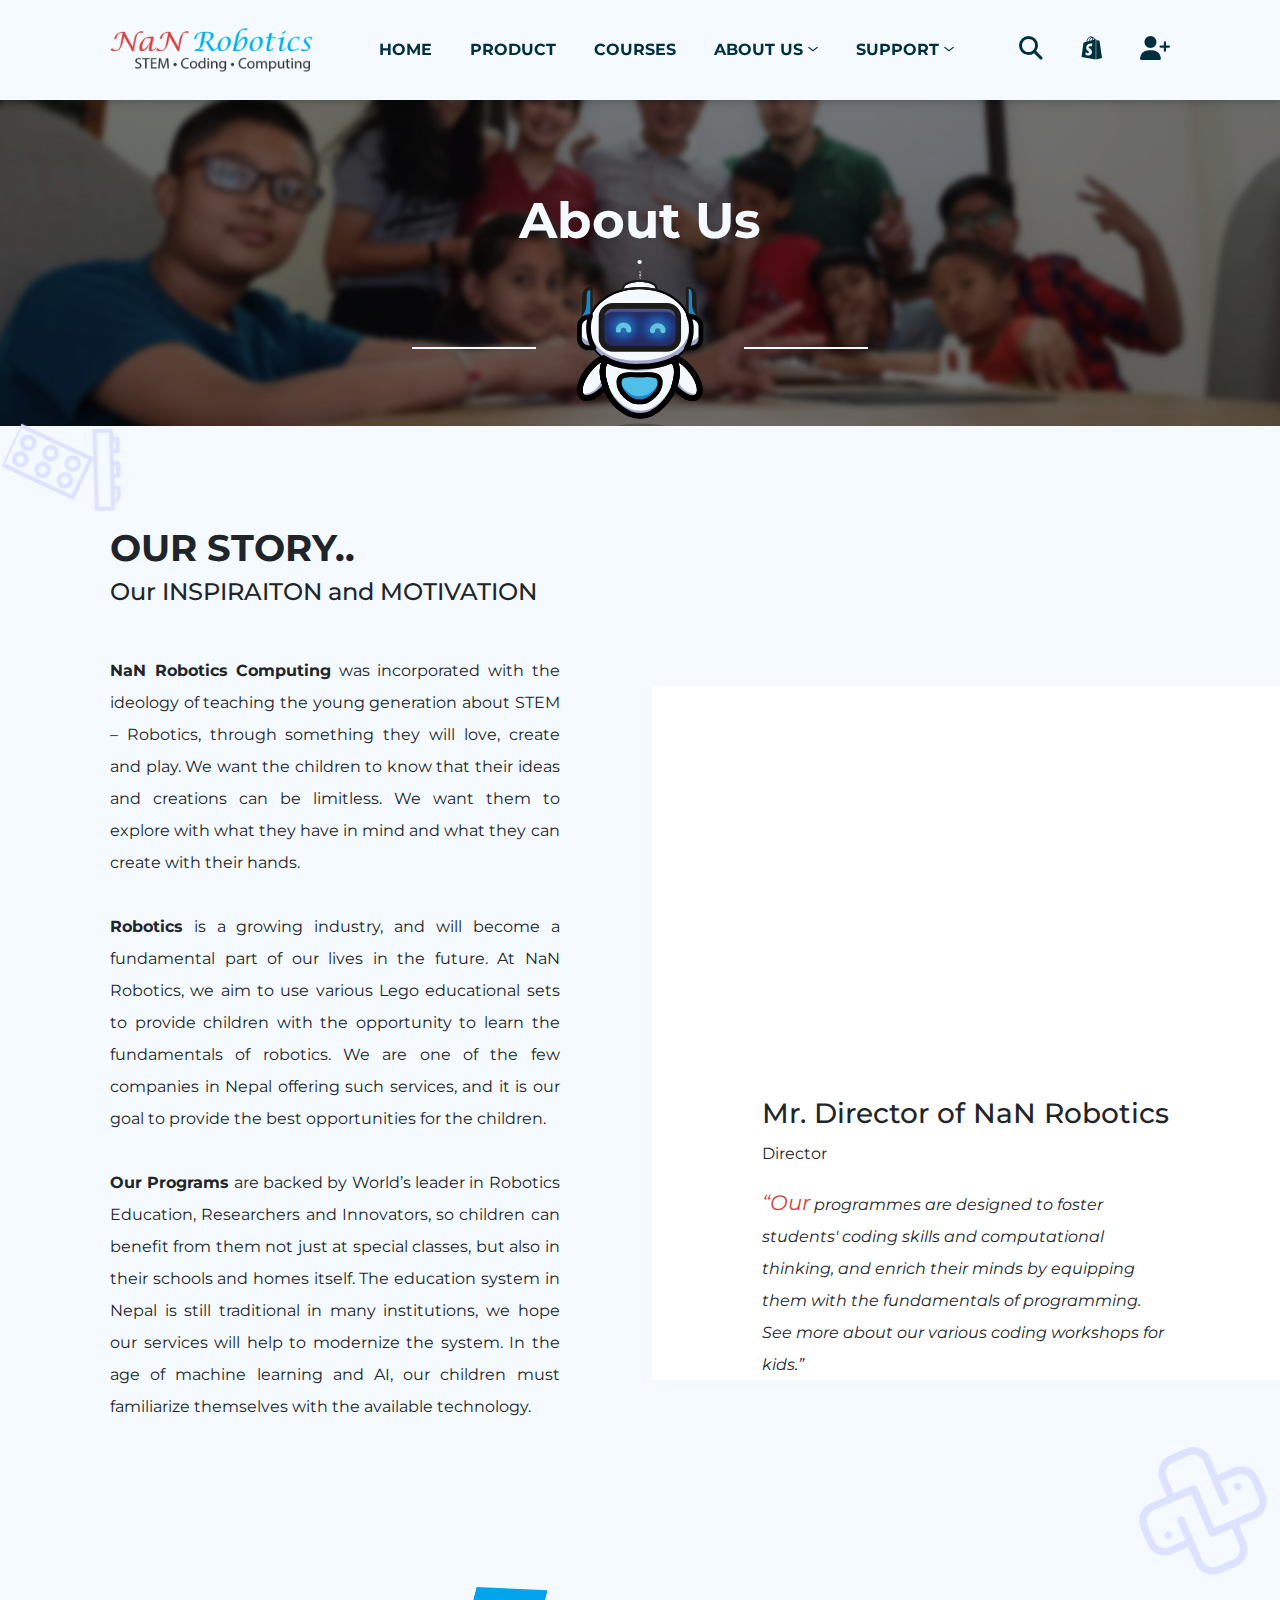
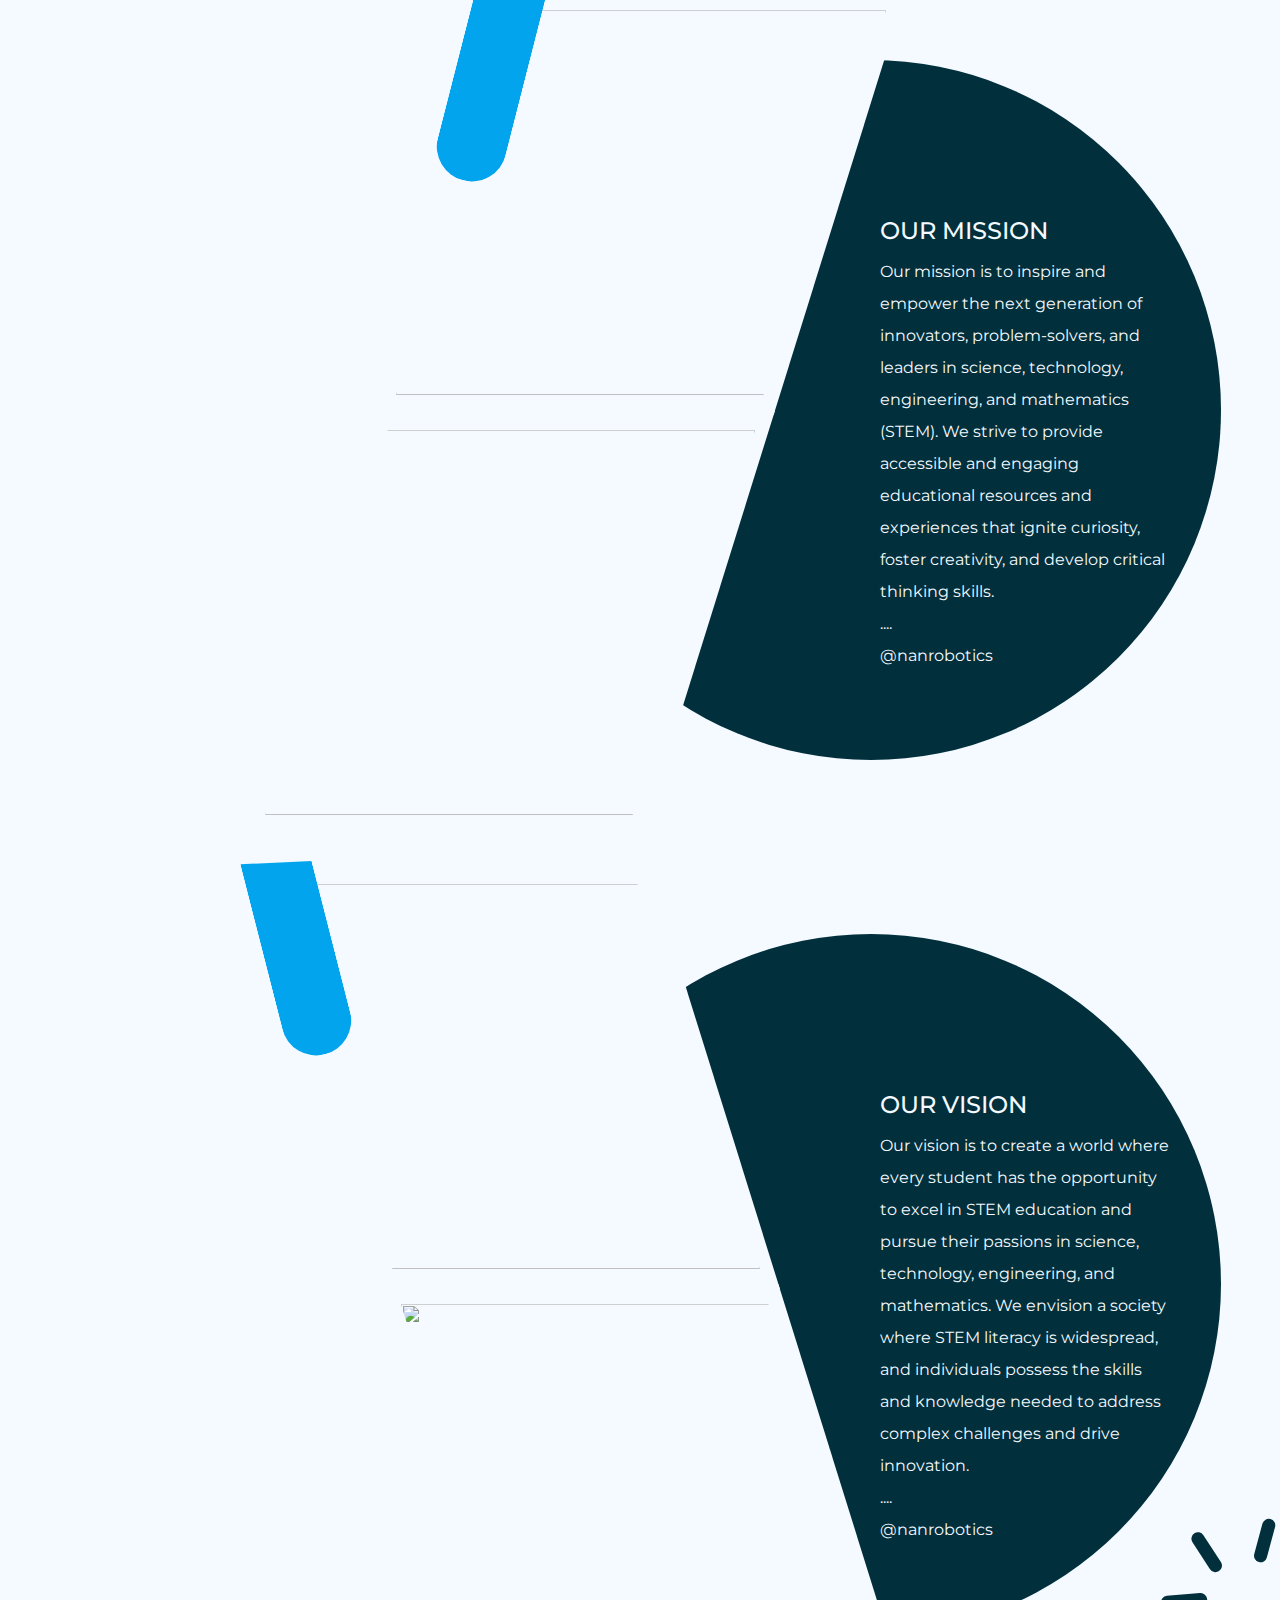
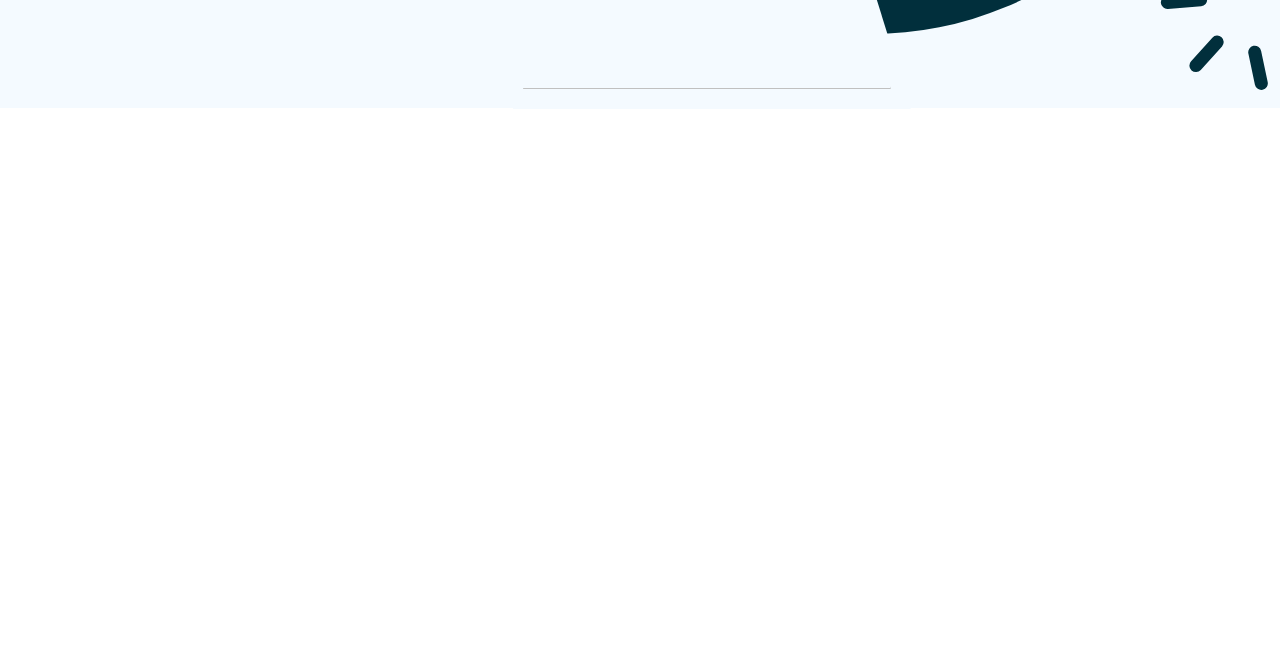
==== commit 09fb7506: "re" ====
--- a/about.html
+++ b/about.html
@@ -4,22 +4,29 @@
         <meta charset="UTF-8">
         <meta name="viewport" content="width=device-width, initial-scale=1.0">
         <title>About Us</title>
-        <link rel="stylesheet" href="/about.css">
+        <link rel="stylesheet" href="about.css">
         <link rel="stylesheet" href="https://cdnjs.cloudflare.com/ajax/libs/font-awesome/6.4.0/css/all.min.css">
+        <link rel="stylesheet" href="https://cdnjs.cloudflare.com/ajax/libs/font-awesome/6.4.0/css/all.min.css">
+        <link rel="stylesheet" href="https://cdnjs.cloudflare.com/ajax/libs/animate.css/3.7.2/animate.min.css">
+        <link rel="stylesheet" href="https://cdn.jsdelivr.net/npm/bootstrap@5.2.3/dist/css/bootstrap.min.css">
+        <script src="wow.min.js"></script>
+        <script src="https://cdnjs.cloudflare.com/ajax/libs/jquery/3.7.0/jquery.min.js"></script>
+        <script src="https://cdn.jsdelivr.net/npm/bootstrap@4.0.0/dist/js/bootstrap.min.js" integrity="sha384-JZR6Spejh4U02d8jOt6vLEHfe/JQGiRRSQQxSfFWpi1MquVdAyjUar5+76PVCmYl" crossorigin="anonymous"></script>
+        <script src="script.js"></script>
     </head>
     <body>
         <!-- ----------------NAV BAR---------------------- -->
         <section class="nav-bar">
             <nav>
                 <div class="wow bounceInDown">
-                    <a href="/index.html">
-                        <img src="/images/logo.png" class="logo">
+                    <a href="index.html">
+                        <img src="logo.png" class="logo">
                     </a>
                 </div>
                 <div class="hz-menu " id="menu">
                     <ul>
                         <li>
-                            <a href="/index.html">HOME</a>
+                            <a href="index.html">HOME</a>
                         </li>
                         <li>
                             <a href="#products">PRODUCT</a>
@@ -32,7 +39,7 @@
                             <div class="dropbtn">
                                 <a href="#about">ABOUT US</a>
                                 <div class="dropdown__arrow">
-                                    <img src="/images/dropdown_arrow.svg" alt="">
+                                    <img src="dropdown_arrow.svg" alt="">
                                 </div>
                             </div>
                             <ul class="dropdown-content">
@@ -54,7 +61,7 @@
                             <div class="dropbtn">
                                 <a href="">SUPPORT</a>
                                 <div class="dropdown__arrow">
-                                    <img src="/images/dropdown_arrow.svg" alt="">
+                                    <img src="dropdown_arrow.svg" alt="">
                                 </div>
                             </div>
                             <ul class="dropdown-content">
@@ -102,14 +109,14 @@
         <!-- ----------------NAV BAR---------------------- -->
         <!-- ----------------hero-section---------------------- -->
         <section id="hero-section">
-            <img class="main-image" src="/images/about.jpg" alt="">
+            <img class="main-image" src="about.jpg" alt="">
             <div class="caption">
                 <div class="title">
                     <h1 class=" wow fadeInLeft">About Us</h1>
                     <div class="title-icon">
                         <div class="line"></div>
                         <div class="icon">
-                            <img src="/images/title-icon.svg" alt="">
+                            <img src="title-icon.svg" alt="">
                         </div>
                         <div class="line"></div>
                     </div>
@@ -128,7 +135,7 @@
         <!-- ----------------hero-section---------------------- -->
         <!-- ---------------our story----------------- -->
         <section id="our-story">
-            <img src="/images/lego1.svg" class="top-left">
+            <img src="lego1.svg" class="top-left">
             <div class="left-container">
                 <header>
                     <h2 class="wow fadeInLeft">
@@ -166,19 +173,19 @@
                     </p>
                 </div>
             </div>
-            <img src="/images/python-bg-icon.svg" class="bottom-right">
+            <img src="python-bg-icon.svg" class="bottom-right">
         </section>
         <!-- ---------------our story----------------- -->
         <!-- ---------------mission-vision----------------- -->
         <section id="mission-vision">
             <div class="hands-left-icon wow zoomInDown">
-                <img src="/images/hands-left-icon.svg" alt="">
+                <img src="hands-left-icon.svg" alt="">
             </div>
             <div class="up-container">
                 <div class="circle">
                     <div class="text">
-                        <img class="heading-dots" src="/images/dots.svg" alt="">
-                        <img class="rectangle-dots" src="/images/rectangle dots.svg" alt="">
+                        <img class="heading-dots" src="dots.svg" alt="">
+                        <img class="rectangle-dots" src="rectangle dots.svg" alt="">
                         <h4>OUR MISSION</h4>
                         <p>
                             Our mission is to inspire and empower the next generation of innovators, problem-solvers, and leaders in science, technology, engineering, and mathematics (STEM). We strive to provide accessible and engaging educational resources and experiences that ignite curiosity, foster creativity, and develop critical thinking skills.
@@ -189,22 +196,22 @@
                         </p>
                     </div>
                     <div class="up-image">
-                        <img src="/images/mission1.jpg" alt="">
+                        <img src="mission1.jpg" alt="">
                     </div>
                     <div class="small-shape"></div>
                     <div class="down-image">
-                        <img src="/images/mission2.jpg" alt="">
+                        <img src="mission2.jpg" alt="">
                     </div>
                 </div>
             </div>
             <div class="one-hand-up-icon wow zoomInDown">
-                <img src="/images/one-hand-up-icon.svg" alt="">
+                <img src="one-hand-up-icon.svg" alt="">
             </div>
             <div class="down-container">
                 <div class="circle">
                     <div class="text">
-                        <img class="heading-dots" src="/images/dots.svg" alt="">
-                        <img class="rectangle-dots" src="/images/rectangle dots.svg" alt="">
+                        <img class="heading-dots" src="dots.svg" alt="">
+                        <img class="rectangle-dots" src="rectangle dots.svg" alt="">
                         <h4>OUR VISION</h4>
                         <p>
                             Our vision is to create a world where every student has the opportunity to excel in STEM education and pursue their passions in science, technology, engineering, and mathematics. We envision a society where STEM literacy is widespread, and individuals possess the skills and knowledge needed to address complex challenges and drive innovation.
@@ -215,19 +222,19 @@
                         </p>
                     </div>
                     <div class="up-image">
-                        <img src="/images/vision1.jpg" alt="">
+                        <img src="vision1.jpg" alt="">
                     </div>
                     <div class="small-shape"></div>
                     <div class="down-image">
-                        <img src="/images/vision2.jpeg  " alt="">
+                        <img src="vision2.jpeg  " alt="">
                     </div>
                 </div>
             </div>
             <div class="hands-right-icon wow zoomInDown">
-                <img src="/images/hands-right-icon.svg" alt="">
+                <img src="hands-right-icon.svg" alt="">
             </div>
             <div class="spark">
-                <img src="/images/spark.svg" alt="">
+                <img src="spark.svg" alt="">
             </div>
         </section>
         <!-- ---------------mission-vision----------------- -->
@@ -237,8 +244,8 @@
                 <div class="row primary wow fadeInUp">
                     <div class="column about">
                         <div class="">
-                            <a href="/index.html">
-                                <img src="/images/logo.png" class="logo">
+                            <a href="index.html">
+                                <img src="logo.png" class="logo">
                             </a>
                         </div>
                         <p>
@@ -256,7 +263,7 @@
                         <h3>Fast Links</h3>
                         <ul>
                             <li>
-                                <a href="/index.html">Home</a>
+                                <a href="index.html">Home</a>
                             </li>
                             <li>
                                 <a href="#courses">Courses</a>
@@ -332,7 +339,7 @@
                         </ul>
                     </div>
                     <div class="robot">
-                        <img src="/images/footer-robot.png" alt="">
+                        <img src="footer-robot.png" alt="">
                     </div>
                 </div>
                 <div class="copyright wow fadeInUp">
